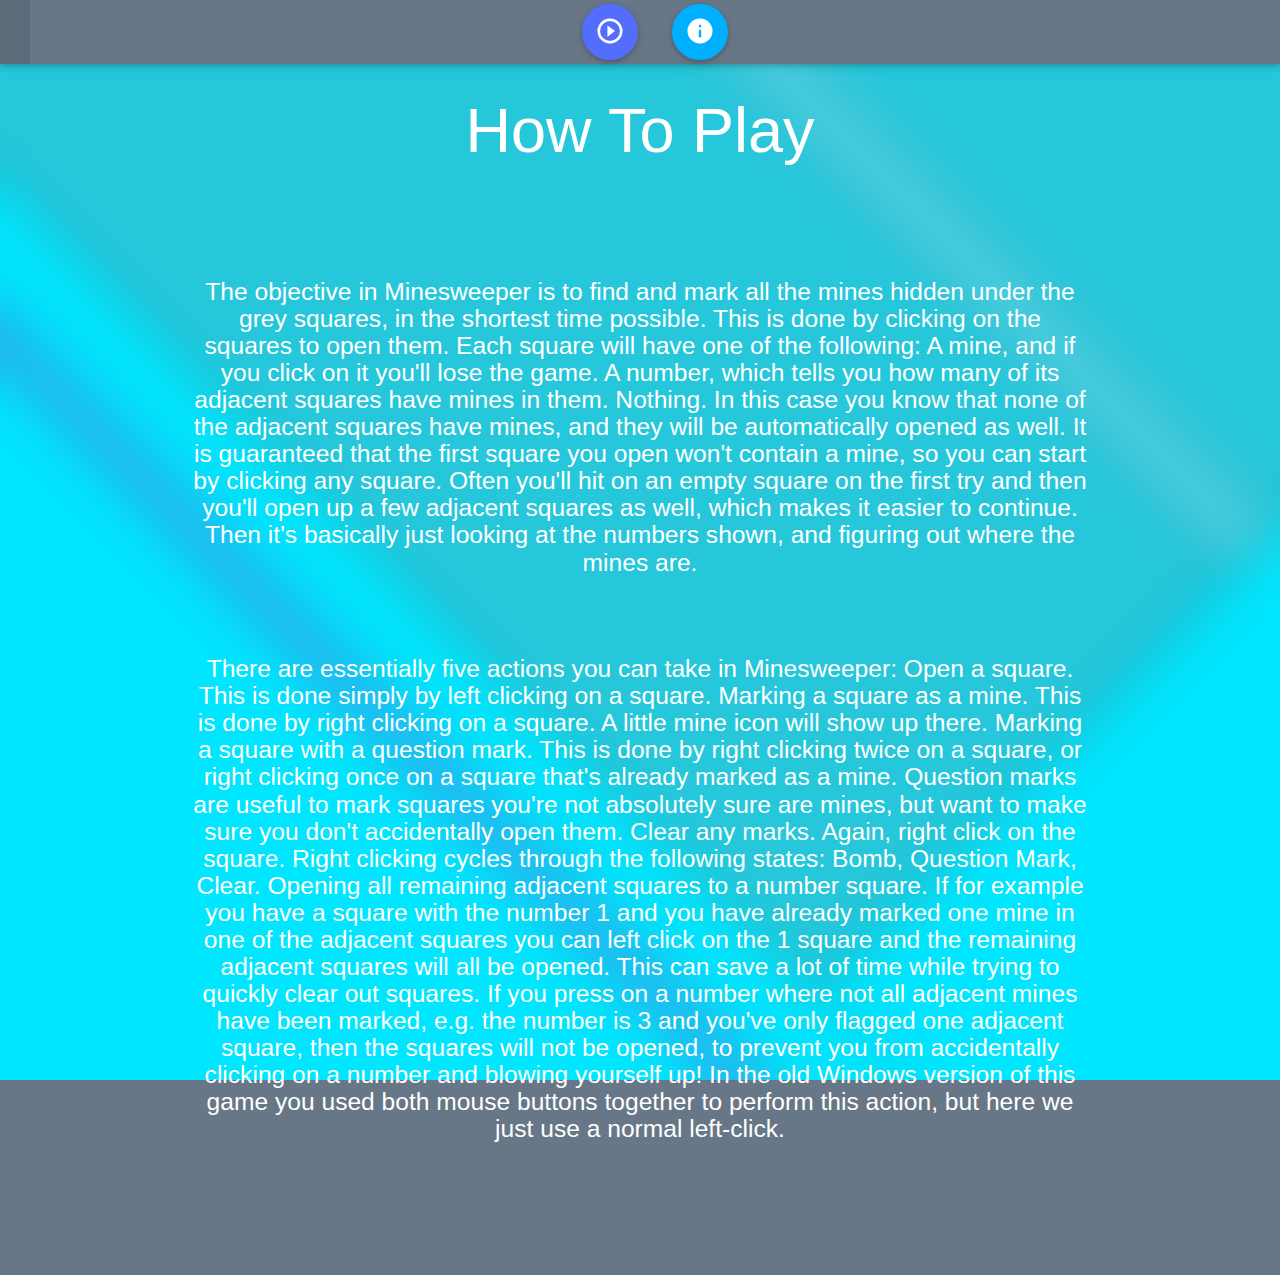
==== play.html @ 206efaf3 "MineSweeper" ====
<!DOCTYPE html>
<html lang="en">
<head>


  <!-- Meta Tags exist here. These meta tags here set the site title, site name, site desciption, content type and inital device scale.-->

  <meta property="og:title" content="MineSweeper"/>
  <meta property="og:site_name" content="MineSweeper"/>
  <meta http-equiv="Content-Type" content="text/html; charset=UTF-8"/>
  <meta name="viewport" content="width=device-width, initial-scale=1, maximum-scale=1.0"/>



<!--  This sets the title of my bio page to MineSweeper and appears in the tab view when the page is loaded.-->


  <!-- CSS  -->
  <link href="https://fonts.googleapis.com/icon?family=Material+Icons" rel="stylesheet">
  <link href="materialize/css/materialize.css" type="text/css" rel="stylesheet" media="screen,projection"/>
  <link href="materialize/css/style.css" type="text/css" rel="stylesheet" media="screen,projection"/>
</head>
<body>



<!-- This is the navbar located at the top of the page, the navbar icons are used from material-icons which is a font type icon set that allows you to define icons and use them in your code. For instance -->

  <nav>
   <div class="nav-wrapper #00acc1 cyan darken-1


">
     <a href="#!" class="brand-logo"><i class="material-icons"></i></a>
     <ul class="center hide-on-med-and-down">

       <li><a href="#box2"><i></i></a></li>


        <a href="index.html" class="btn-floating btn-large waves-effect waves-light #536dfe indigo accent-2"><i class="material-icons">play_circle_outline</i></a>
        <a href="#Info" class="btn-floating btn-large waves-effect waves-light #00b0ff light-blue accent-3"><i class="material-icons">info</i></a>

     </ul>
   </div>
 </nav>
</a>



<!-- Favicon code here-->


  <!--  This sets the background color, sets the defualt font and font family to San Francisco, sets the color of the text,
aligns the text to the center of the screen and  smooths the font.  This also sets the background image to the size of 3264px by 2176px and does not repeat the image.-->

<!-- We also define some classes here, for instance we have several types of boxes with different attibutes, sizes  and colors. We define them here so we can use class="" in the code.-->


<style>
 html {
  margin: 0;
  padding: 0;
  background-color: #677787;
  background-image: url("images/blueblur.jpg");
  background-repeat:no-repeat;
  background-size: 1920px 1080px;

  font-family: -apple-system, "San Francisco", sans-serif;
  color: #fff;

  text-align: center;

  -webkit-font-smoothing: antialiased;
text-rendering: optimizeLegibility;
-moz-osx-font-smoothing: grayscale;
}


.div1 {
    width: 500px;
    height: 300px;
    border: 1px solid white;
    box-sizing: border-box;
}



</style>
</head>
<body>



<!-- Set name in center of page here-->

   <center> <h1  id="game-title"> Game Title <h1> <center>



    <!-- Here is another container that organizes content -->
                    <div class="container">
                      <img height="50">
                        <center> <h5 class="">The objective in Minesweeper is to find and mark all the mines hidden under the grey squares, in the shortest time possible. This is done by clicking on the squares to open them. Each square will have one of the following:
A mine, and if you click on it you'll lose the game.
A number, which tells you how many of its adjacent squares have mines in them.
Nothing. In this case you know that none of the adjacent squares have mines, and they will be automatically opened as well.
It is guaranteed that the first square you open won't contain a mine, so you can start by clicking any square. Often you'll hit on an empty square on the first try and then you'll open up a few adjacent squares as well, which makes it easier to continue. Then it's basically just looking at the numbers shown, and figuring out where the mines are.<h5> <center>
                       <img height="50">
                       </div>


                       <div class="container">

                           <center> <h5 class="">There are essentially five actions you can take in Minesweeper:
Open a square. This is done simply by left clicking on a square.
Marking a square as a mine. This is done by right clicking on a square. A little mine icon will show up there.
Marking a square with a question mark. This is done by right clicking twice on a square, or right clicking once on a square that's already marked as a mine. Question marks are useful to mark squares you're not absolutely sure are mines, but want to make sure you don't accidentally open them.
Clear any marks. Again, right click on the square. Right clicking cycles through the following states: Bomb, Question Mark, Clear.
Opening all remaining adjacent squares to a number square. If for example you have a square with the number 1 and you have already marked one mine in one of the adjacent squares you can left click on the 1 square and the remaining adjacent squares will all be opened. This can save a lot of time while trying to quickly clear out squares. If you press on a number where not all adjacent mines have been marked, e.g. the number is 3 and you've only flagged one adjacent square, then the squares will not be opened, to prevent you from accidentally clicking on a number and blowing yourself up! In the old Windows version of this game you used both mouse buttons together to perform this action, but here we just use a normal left-click.<h5> <center>
                          <img height="50">
                          </div>





        <!-- Here are where javascript scripts are defined -->

        <!--  Start of script section -->
        <script src="https://code.jquery.com/jquery-2.1.1.min.js"></script>
        <script src="materialize/js/materialize.js"></script>
        <script src="materialize/js/init.js"></script>



<!-- Name Script -->

  <script> let name = "How To Play";
  document.querySelector("#game-title").innerHTML = name;
  </script>
        <!-- End of script section  -->


  </div>

  <footer class="page-footer">

<!-- Footer Content -->


  </footer>


</body>
</html>
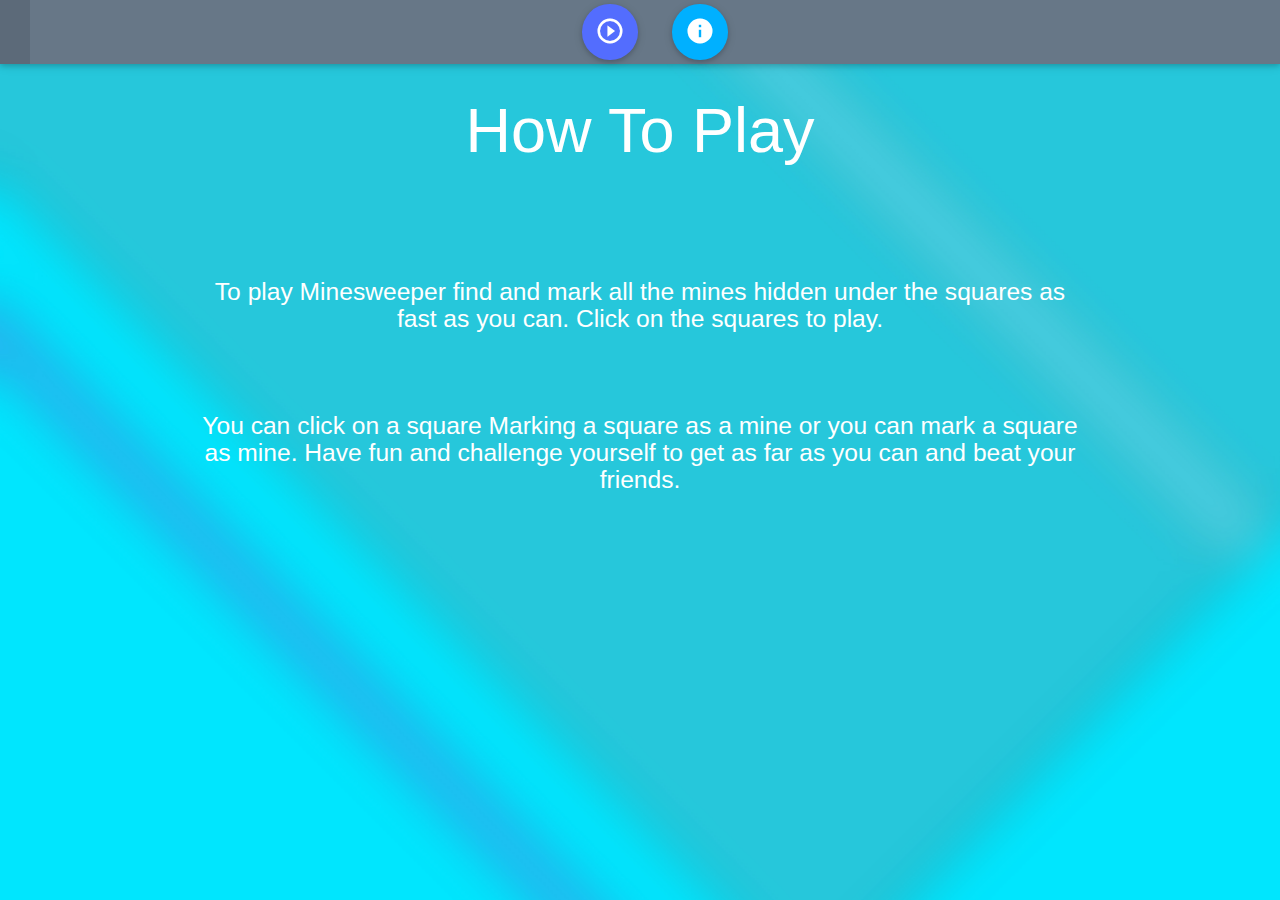
==== commit 3240a223: "Updated" ====
--- a/play.html
+++ b/play.html
@@ -53,9 +53,6 @@
   <!--  This sets the background color, sets the defualt font and font family to San Francisco, sets the color of the text,
 aligns the text to the center of the screen and  smooths the font.  This also sets the background image to the size of 3264px by 2176px and does not repeat the image.-->
 
-<!-- We also define some classes here, for instance we have several types of boxes with different attibutes, sizes  and colors. We define them here so we can use class="" in the code.-->
-
-
 <style>
  html {
   margin: 0;
@@ -100,23 +97,15 @@
     <!-- Here is another container that organizes content -->
                     <div class="container">
                       <img height="50">
-                        <center> <h5 class="">The objective in Minesweeper is to find and mark all the mines hidden under the grey squares, in the shortest time possible. This is done by clicking on the squares to open them. Each square will have one of the following:
-A mine, and if you click on it you'll lose the game.
-A number, which tells you how many of its adjacent squares have mines in them.
-Nothing. In this case you know that none of the adjacent squares have mines, and they will be automatically opened as well.
-It is guaranteed that the first square you open won't contain a mine, so you can start by clicking any square. Often you'll hit on an empty square on the first try and then you'll open up a few adjacent squares as well, which makes it easier to continue. Then it's basically just looking at the numbers shown, and figuring out where the mines are.<h5> <center>
+                        <center> <h5 class="">To play Minesweeper find and mark all the mines hidden under the squares as fast as you can. Click on the squares to play. <h5> <center>
                        <img height="50">
                        </div>
 
 
                        <div class="container">
 
-                           <center> <h5 class="">There are essentially five actions you can take in Minesweeper:
-Open a square. This is done simply by left clicking on a square.
-Marking a square as a mine. This is done by right clicking on a square. A little mine icon will show up there.
-Marking a square with a question mark. This is done by right clicking twice on a square, or right clicking once on a square that's already marked as a mine. Question marks are useful to mark squares you're not absolutely sure are mines, but want to make sure you don't accidentally open them.
-Clear any marks. Again, right click on the square. Right clicking cycles through the following states: Bomb, Question Mark, Clear.
-Opening all remaining adjacent squares to a number square. If for example you have a square with the number 1 and you have already marked one mine in one of the adjacent squares you can left click on the 1 square and the remaining adjacent squares will all be opened. This can save a lot of time while trying to quickly clear out squares. If you press on a number where not all adjacent mines have been marked, e.g. the number is 3 and you've only flagged one adjacent square, then the squares will not be opened, to prevent you from accidentally clicking on a number and blowing yourself up! In the old Windows version of this game you used both mouse buttons together to perform this action, but here we just use a normal left-click.<h5> <center>
+                           <center> <h5 class=""> You can click on a square Marking a square as a mine or you can mark a square as mine. Have fun and challenge yourself to get as far as you can and beat your friends.
+<h5> <center>
                           <img height="50">
                           </div>
 
@@ -143,13 +132,6 @@
 
   </div>
 
-  <footer class="page-footer">
-
-<!-- Footer Content -->
-
-
-  </footer>
-
 
 </body>
 </html>
